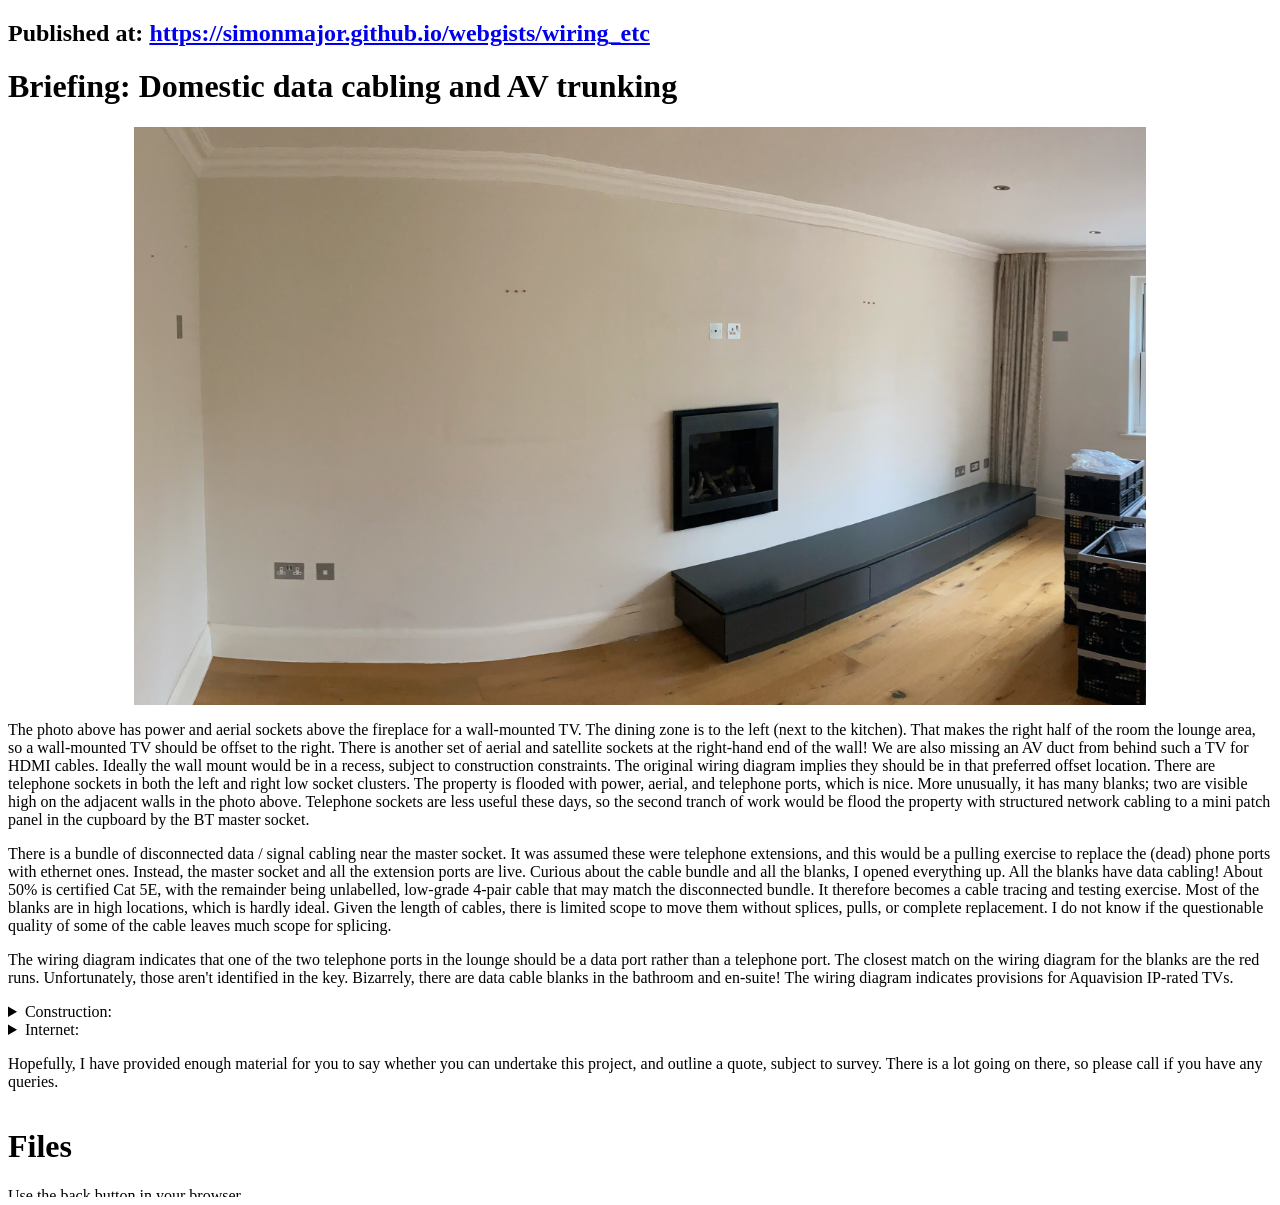
==== wiring_etc/index.html @ d9d8f2b2 "try css import" ====
<!doctype html>
<html lang="en-GB">
    <head>
        <meta charset="UTF-8" />
        <meta name="viewport" content="width=device-width, initial-scale=1" />
        <meta name="robots" content="noindex,nofollow" />
        <link rel="stylesheet" href="includes/styles.css" />
        <title>Briefing: Domestic data cabling and AV trunking</title>
        <script>
            const ghUsername = "simonmajor";
            const ghRepo = "webgists";
            const ghBasePath = "wiring_etc";
        </script>
    </head>
    <body>
        <nav>
            <h2>
                Published at:
                <script>
                    document.write(
                        `<a href="https://${ghUsername}.github.io/${ghRepo}/${ghBasePath}"" target="_top">https://${ghUsername}.github.io/${ghRepo}/${ghBasePath}</a>`
                    );
                </script>
            </h2>
        </nav>
        <h1>Briefing: Domestic data cabling and AV trunking</h1>
        <a href="pano_extract.jpeg"><img class="center80" src="pano_extract.jpeg" /></a>
        <p>
            The photo above has power and aerial sockets above the fireplace for a wall-mounted TV. The dining zone is
            to the left (next to the kitchen). That makes the right half of the room the lounge area, so a wall-mounted
            TV should be offset to the right. There is another set of aerial and satellite sockets at the right-hand end
            of the wall! We are also missing an AV duct from behind such a TV for HDMI cables. Ideally the wall mount
            would be in a recess, subject to construction constraints. The original wiring diagram implies they should
            be in that preferred offset location. There are telephone sockets in both the left and right low socket
            clusters. The property is flooded with power, aerial, and telephone ports, which is nice. More unusually, it
            has many blanks; two are visible high on the adjacent walls in the photo above. Telephone sockets are less
            useful these days, so the second tranch of work would be flood the property with structured network cabling
            to a mini patch panel in the cupboard by the BT master socket.
        </p>

        <p>
            There is a bundle of disconnected data / signal cabling near the master socket. It was assumed these were
            telephone extensions, and this would be a pulling exercise to replace the (dead) phone ports with ethernet
            ones. Instead, the master socket and all the extension ports are live. Curious about the cable bundle and
            all the blanks, I opened everything up. All the blanks have data cabling! About 50% is certified Cat 5E,
            with the remainder being unlabelled, low-grade 4-pair cable that may match the disconnected bundle. It
            therefore becomes a cable tracing and testing exercise. Most of the blanks are in high locations, which is
            hardly ideal. Given the length of cables, there is limited scope to move them without splices, pulls, or
            complete replacement. I do not know if the questionable quality of some of the cable leaves much scope for
            splicing.
        </p>

        <p>
            The wiring diagram indicates that one of the two telephone ports in the lounge should be a data port rather
            than a telephone port. The closest match on the wiring diagram for the blanks are the red runs.
            Unfortunately, those aren't identified in the key. Bizarrely, there are data cable blanks in the bathroom
            and en-suite! The wiring diagram indicates provisions for Aquavision IP-rated TVs.
        </p>

        <details>
            <summary>Construction:</summary>

            <ul>
                <li>
                    From the related flat construction plan "Gyproc Gyplyner Universal metal framed wall lining system
                    faced with 12.5mm plasterboard over 18mm ply lining to give overall 80mm." The wall socket boxes are
                    all deep-seated, consistent with that depth.
                </li>

                <li>
                    I measured a 24cm ceiling void above one of the bathroom spotlight positions. I have not checked the
                    rest, but I can say that the bathroom is lower than most of the apartment, and the hallway is lower
                    still. Other than they seem fairly consistent.
                </li>

                <li>Excluding the bathroom and en-suite, all ceilings are coved</li>

                <li>There is skirting everywhere you would expect it.</li>

                <li>Hot water underfloor heating.</li>
            </ul>
        </details>
        <details>
            <summary>Internet:</summary>

            <ul>
                <li>
                    The building is FTTP ready, and OpenReach will only provision fibre despite there being a live VDSL
                    signal.
                </li>

                <li>
                    Fiber is run to above front door. They will need to drill through the wall and install the Optical
                    Network Terminal.
                </li>

                <li>An ISP order has not been raised yet.</li>
            </ul>
        </details>

        <p>
            Hopefully, I have provided enough material for you to say whether you can undertake this project, and
            outline a quote, subject to survey. There is a lot going on there, so please call if you have any queries.
        </p>

        <iframe class="full" src="includes/files_pre.html" title="Files Include" sandbox style="height: 5rlh"></iframe>
        <script src="includes/files.js"></script>
        <div class="subst" id="listing"></div>
    </body>
</html>
---- wiring_etc/includes/styles.css ----
.center80 {
    display: block;
    margin-inline: auto;
    max-width: 80%;
}

iframe.full {
    width: 100%;
    /* height: auto; */
    min-height: 5rlh;
    display: block flow;
    overflow: auto;
    border: none;
    margin: 0;
    padding: 0;
}

.subst {
    margin-block: 0;
    padding: 0;
    display: block flow;
}

body.subst {
    margin-inline: 0;
}
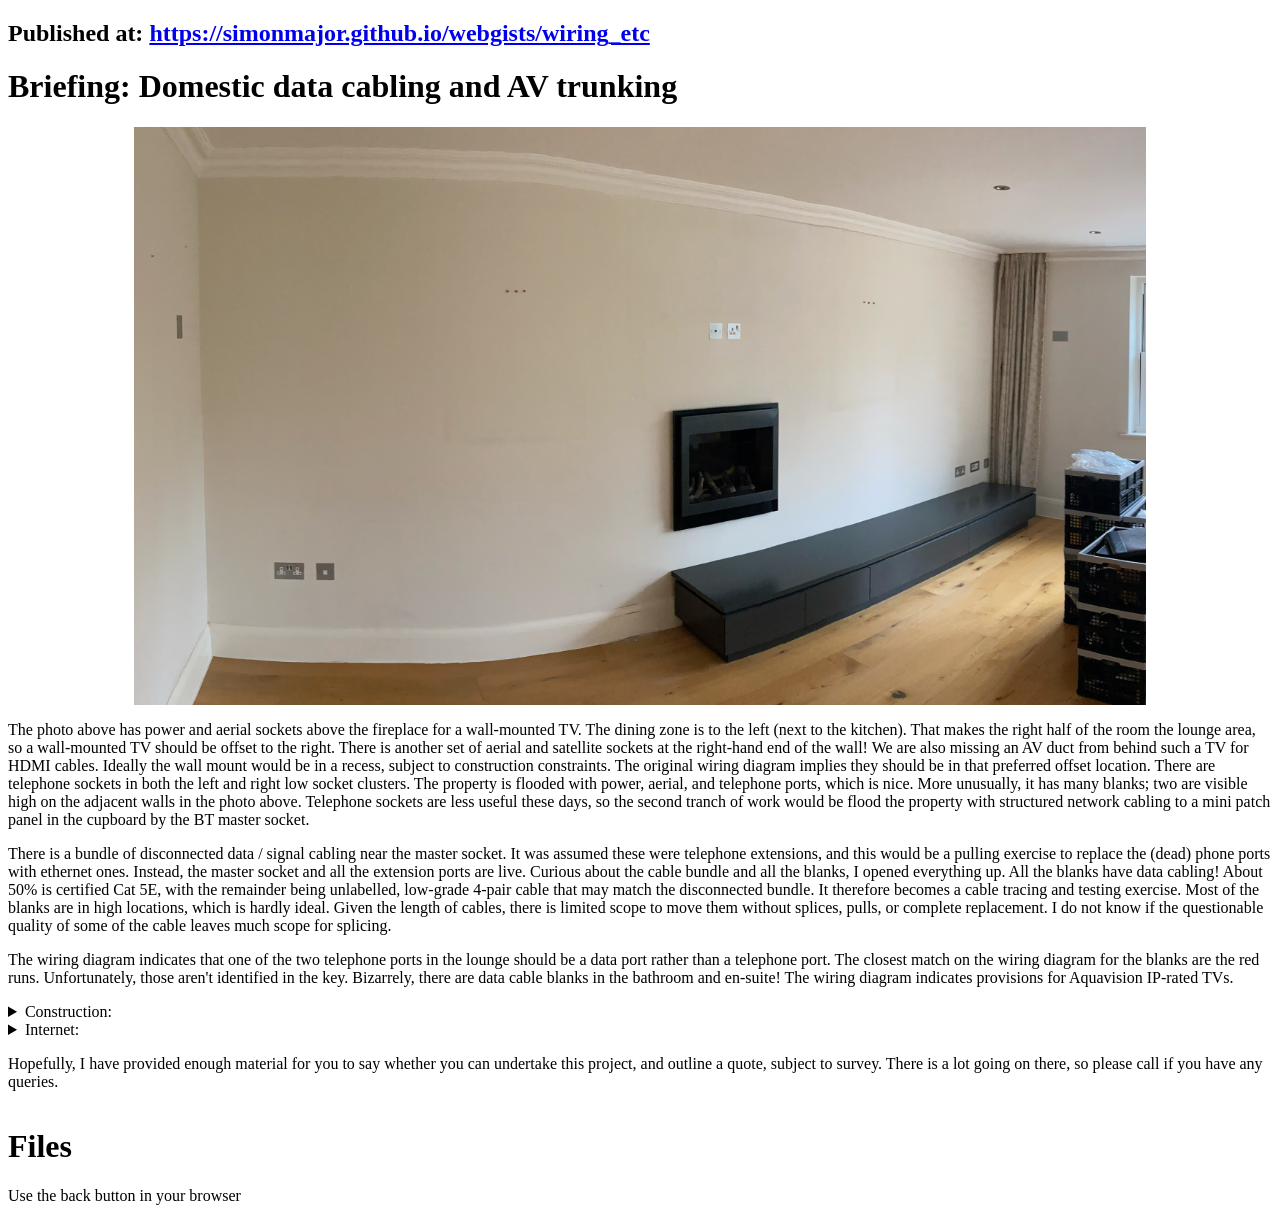
==== commit 8ec296d1: "“python3 -m http.server 8000” rendering OK with sandbox="allow-scripts"" ====
--- a/wiring_etc/index.html
+++ b/wiring_etc/index.html
@@ -24,7 +24,9 @@
             </h2>
         </nav>
         <h1>Briefing: Domestic data cabling and AV trunking</h1>
-        <a href="pano_extract.jpeg"><img class="center80" src="pano_extract.jpeg" /></a>
+        <a href="pano_extract.jpeg"
+            ><img class="center80" src="pano_extract.jpeg" alt="Extracted Panorama view of lounge wall"
+        /></a>
         <p>
             The photo above has power and aerial sockets above the fireplace for a wall-mounted TV. The dining zone is
             to the left (next to the kitchen). That makes the right half of the room the lounge area, so a wall-mounted
@@ -103,7 +105,7 @@
             outline a quote, subject to survey. There is a lot going on there, so please call if you have any queries.
         </p>
 
-        <iframe class="full" src="includes/files_pre.html" title="Files Include" sandbox style="height: 5rlh"></iframe>
+        <iframe class="full" src="includes/files_pre.html" title="Files Include" sandbox="allow-scripts" style="height: 6rlh"></iframe>
         <script src="includes/files.js"></script>
         <div class="subst" id="listing"></div>
     </body>
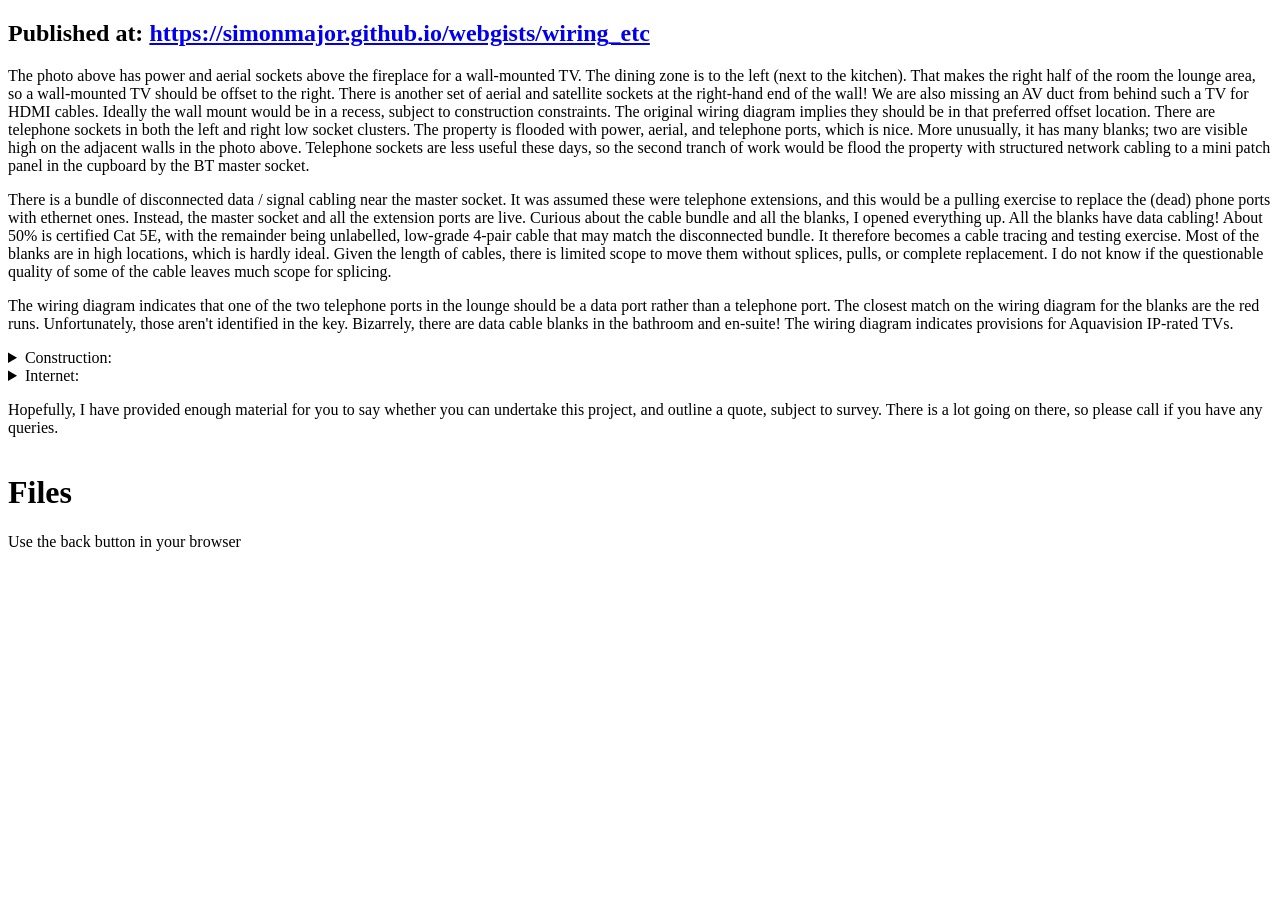
==== commit b60d58de: "Push to run AI assessment" ====
--- a/wiring_etc/index.html
+++ b/wiring_etc/index.html
@@ -5,12 +5,17 @@
         <meta name="viewport" content="width=device-width, initial-scale=1" />
         <meta name="robots" content="noindex,nofollow" />
         <link rel="stylesheet" href="includes/styles.css" />
+        <link rel="shortcut icon" type="image/x-icon" href="../favicon.ico" />
         <title>Briefing: Domestic data cabling and AV trunking</title>
         <script>
             const ghUsername = "simonmajor";
             const ghRepo = "webgists";
             const ghBasePath = "wiring_etc";
         </script>
+        <link rel="dns-prefetch" href="https://${ghUsername}.github.io" />
+        <link rel="prefetch" href="https://${ghUsername}.github.io/${ghRepo}/${ghBasePath}/includes/styles.css" />
+        <link rel="prefetch" href="pano_extract.jpeg" />
+        <link rel="prefetch" href="includes/files.js" />
     </head>
     <body>
         <nav>
@@ -23,10 +28,10 @@
                 </script>
             </h2>
         </nav>
-        <h1>Briefing: Domestic data cabling and AV trunking</h1>
-        <a href="pano_extract.jpeg"
+        <!-- <h1>Briefing: Domestic data cabling and AV trunking</h1>  -->
+        <!-- <a href="pano_extract.jpeg"
             ><img class="center80" src="pano_extract.jpeg" alt="Extracted Panorama view of lounge wall"
-        /></a>
+        /></a> -->
         <p>
             The photo above has power and aerial sockets above the fireplace for a wall-mounted TV. The dining zone is
             to the left (next to the kitchen). That makes the right half of the room the lounge area, so a wall-mounted
@@ -105,8 +110,17 @@
             outline a quote, subject to survey. There is a lot going on there, so please call if you have any queries.
         </p>
 
-        <iframe class="full" src="includes/files_pre.html" title="Files Include" sandbox="allow-scripts" style="height: 6rlh"></iframe>
-        <script src="includes/files.js"></script>
-        <div class="subst" id="listing"></div>
+        <section class="files">
+            <iframe
+                id="dynamic-iframe"
+                class="full"
+                src="includes/files_pre.html"
+                title="Files Include"
+                sandbox="allow-scripts allow-same-origin"></iframe>
+            <!-- style="height: 6.5rlh"></iframe> -->
+            <!-- onload='javascript:(function(o){o.style.height=o.contentWindow.document.body.scrollHeight+"px";}(this));' -->
+            <div class="subst" id="listing"></div>
+            <script src="includes/files.js"></script>
+        </section>
     </body>
 </html>
--- a/wiring_etc/includes/styles.css
+++ b/wiring_etc/includes/styles.css
@@ -6,10 +6,10 @@
 
 iframe.full {
     width: 100%;
-    /* height: auto; */
-    min-height: 5rlh;
+    /*height: auto;*/
+    /*min-height: 6rlh;*/
     display: block flow;
-    overflow: auto;
+    overflow: hidden;
     border: none;
     margin: 0;
     padding: 0;
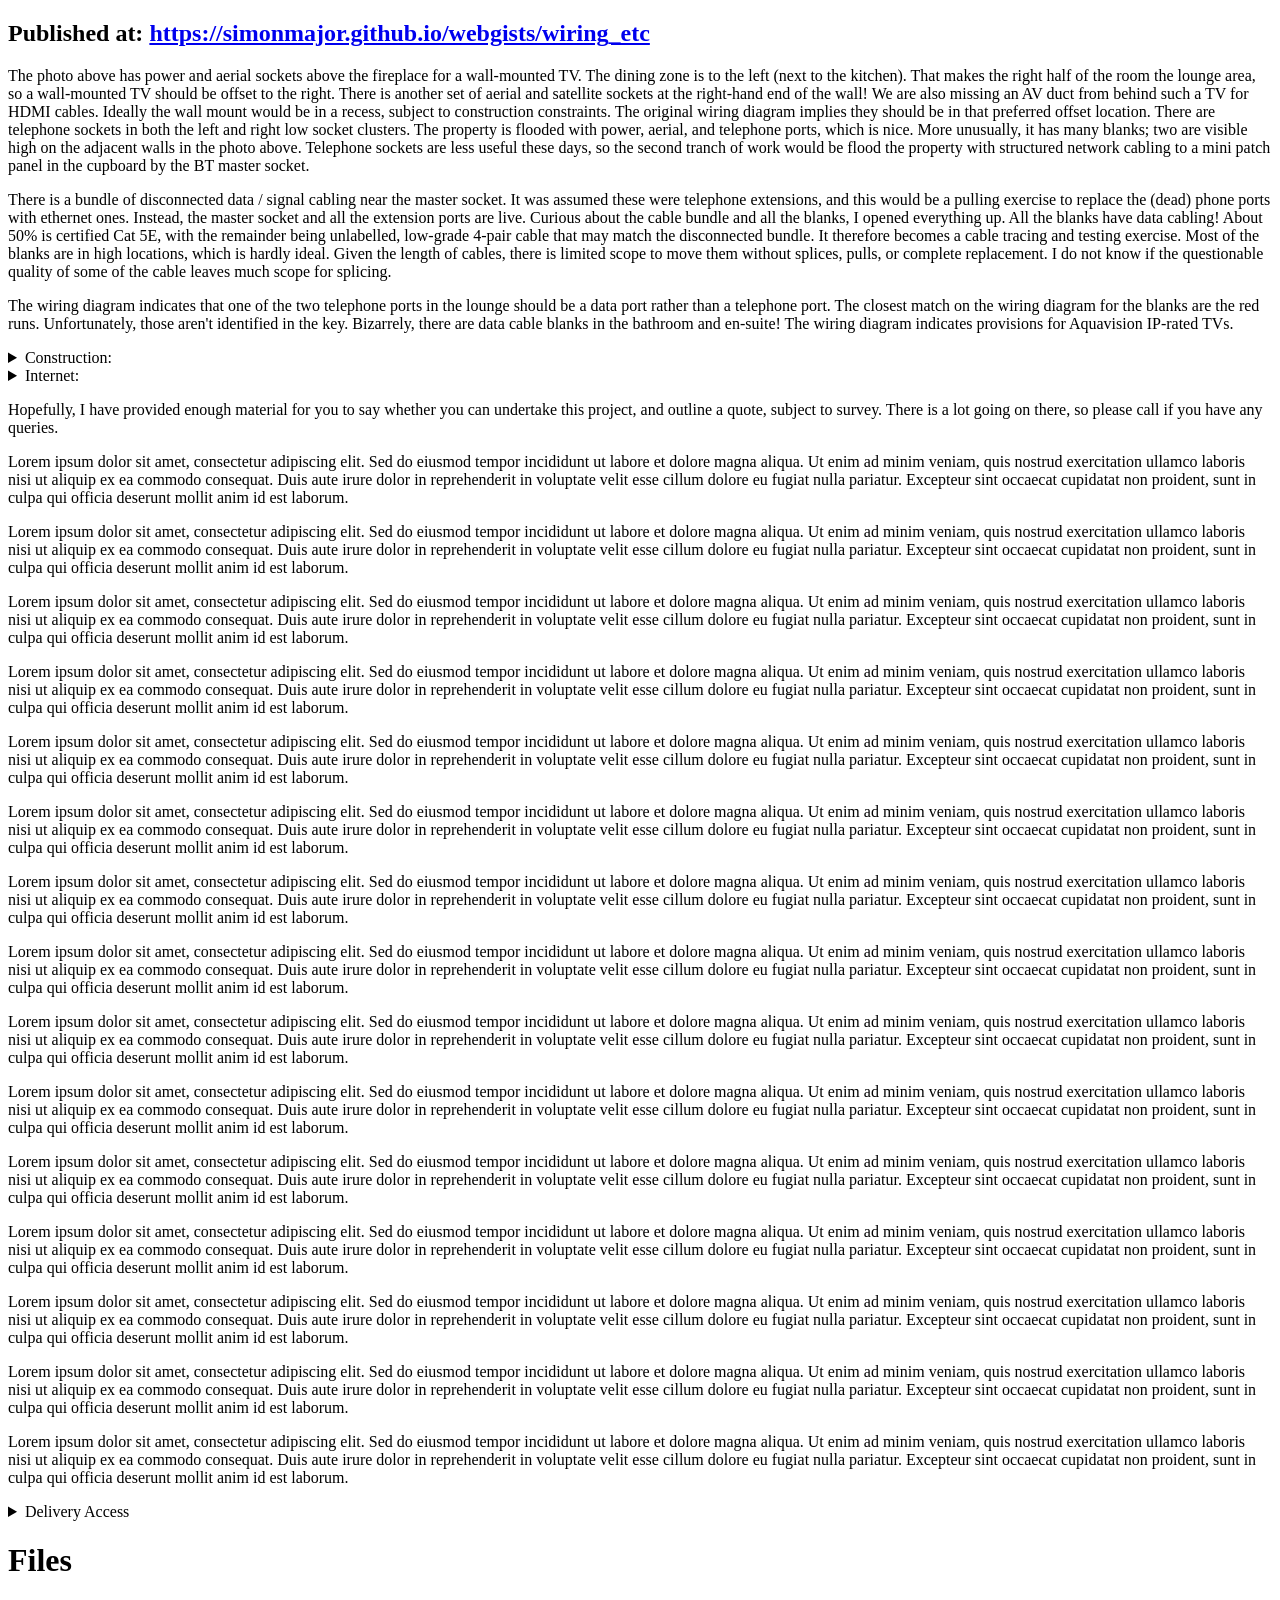
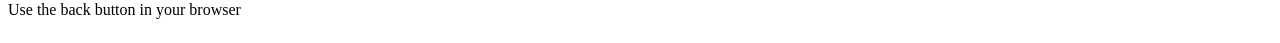
==== commit 7936520b: "switch workstations" ====
--- a/wiring_etc/index.html
+++ b/wiring_etc/index.html
@@ -12,13 +12,16 @@
             const ghRepo = "webgists";
             const ghBasePath = "wiring_etc";
         </script>
-        <link rel="dns-prefetch" href="https://${ghUsername}.github.io" />
+        <!-- <link rel="dns-prefetch" href="https://${ghUsername}.github.io" /> -->
+        <link rel="dns-prefetch" href="https://api.github.com" />
         <link rel="prefetch" href="https://${ghUsername}.github.io/${ghRepo}/${ghBasePath}/includes/styles.css" />
         <link rel="prefetch" href="pano_extract.jpeg" />
+        <link rel="prefetch" href="includes/ifparent.js" />
         <link rel="prefetch" href="includes/files.js" />
+        <link rel="prefetch" href="includes/ifchild.js" />
     </head>
     <body>
-        <nav>
+        <header>
             <h2>
                 Published at:
                 <script>
@@ -27,100 +30,234 @@
                     );
                 </script>
             </h2>
-        </nav>
-        <!-- <h1>Briefing: Domestic data cabling and AV trunking</h1>  -->
-        <!-- <a href="pano_extract.jpeg"
-            ><img class="center80" src="pano_extract.jpeg" alt="Extracted Panorama view of lounge wall"
+            <!-- <h1>Briefing: Domestic data cabling and AV trunking</h1>  -->
+        </header>
+        <main>
+            <!-- <a href="pano_extract.jpeg"
+            ><img
+                class="center80"
+                src="pano_extract.jpeg"
+                alt="Extracted Panorama view of lounge wall"
+                style="aspect-ratio: 5536 / 3168"
         /></a> -->
-        <p>
-            The photo above has power and aerial sockets above the fireplace for a wall-mounted TV. The dining zone is
-            to the left (next to the kitchen). That makes the right half of the room the lounge area, so a wall-mounted
-            TV should be offset to the right. There is another set of aerial and satellite sockets at the right-hand end
-            of the wall! We are also missing an AV duct from behind such a TV for HDMI cables. Ideally the wall mount
-            would be in a recess, subject to construction constraints. The original wiring diagram implies they should
-            be in that preferred offset location. There are telephone sockets in both the left and right low socket
-            clusters. The property is flooded with power, aerial, and telephone ports, which is nice. More unusually, it
-            has many blanks; two are visible high on the adjacent walls in the photo above. Telephone sockets are less
-            useful these days, so the second tranch of work would be flood the property with structured network cabling
-            to a mini patch panel in the cupboard by the BT master socket.
-        </p>
-
-        <p>
-            There is a bundle of disconnected data / signal cabling near the master socket. It was assumed these were
-            telephone extensions, and this would be a pulling exercise to replace the (dead) phone ports with ethernet
-            ones. Instead, the master socket and all the extension ports are live. Curious about the cable bundle and
-            all the blanks, I opened everything up. All the blanks have data cabling! About 50% is certified Cat 5E,
-            with the remainder being unlabelled, low-grade 4-pair cable that may match the disconnected bundle. It
-            therefore becomes a cable tracing and testing exercise. Most of the blanks are in high locations, which is
-            hardly ideal. Given the length of cables, there is limited scope to move them without splices, pulls, or
-            complete replacement. I do not know if the questionable quality of some of the cable leaves much scope for
-            splicing.
-        </p>
-
-        <p>
-            The wiring diagram indicates that one of the two telephone ports in the lounge should be a data port rather
-            than a telephone port. The closest match on the wiring diagram for the blanks are the red runs.
-            Unfortunately, those aren't identified in the key. Bizarrely, there are data cable blanks in the bathroom
-            and en-suite! The wiring diagram indicates provisions for Aquavision IP-rated TVs.
-        </p>
-
-        <details>
-            <summary>Construction:</summary>
-
-            <ul>
-                <li>
-                    From the related flat construction plan "Gyproc Gyplyner Universal metal framed wall lining system
-                    faced with 12.5mm plasterboard over 18mm ply lining to give overall 80mm." The wall socket boxes are
-                    all deep-seated, consistent with that depth.
-                </li>
-
-                <li>
-                    I measured a 24cm ceiling void above one of the bathroom spotlight positions. I have not checked the
-                    rest, but I can say that the bathroom is lower than most of the apartment, and the hallway is lower
-                    still. Other than they seem fairly consistent.
-                </li>
-
-                <li>Excluding the bathroom and en-suite, all ceilings are coved</li>
-
-                <li>There is skirting everywhere you would expect it.</li>
-
-                <li>Hot water underfloor heating.</li>
-            </ul>
-        </details>
-        <details>
-            <summary>Internet:</summary>
-
-            <ul>
-                <li>
-                    The building is FTTP ready, and OpenReach will only provision fibre despite there being a live VDSL
-                    signal.
-                </li>
-
-                <li>
-                    Fiber is run to above front door. They will need to drill through the wall and install the Optical
-                    Network Terminal.
-                </li>
-
-                <li>An ISP order has not been raised yet.</li>
-            </ul>
-        </details>
-
-        <p>
-            Hopefully, I have provided enough material for you to say whether you can undertake this project, and
-            outline a quote, subject to survey. There is a lot going on there, so please call if you have any queries.
-        </p>
-
-        <section class="files">
+            <p>
+                The photo above has power and aerial sockets above the fireplace for a wall-mounted TV. The dining zone
+                is to the left (next to the kitchen). That makes the right half of the room the lounge area, so a
+                wall-mounted TV should be offset to the right. There is another set of aerial and satellite sockets at
+                the right-hand end of the wall! We are also missing an AV duct from behind such a TV for HDMI cables.
+                Ideally the wall mount would be in a recess, subject to construction constraints. The original wiring
+                diagram implies they should be in that preferred offset location. There are telephone sockets in both
+                the left and right low socket clusters. The property is flooded with power, aerial, and telephone ports,
+                which is nice. More unusually, it has many blanks; two are visible high on the adjacent walls in the
+                photo above. Telephone sockets are less useful these days, so the second tranch of work would be flood
+                the property with structured network cabling to a mini patch panel in the cupboard by the BT master
+                socket.
+            </p>
+
+            <p>
+                There is a bundle of disconnected data / signal cabling near the master socket. It was assumed these
+                were telephone extensions, and this would be a pulling exercise to replace the (dead) phone ports with
+                ethernet ones. Instead, the master socket and all the extension ports are live. Curious about the cable
+                bundle and all the blanks, I opened everything up. All the blanks have data cabling! About 50% is
+                certified Cat 5E, with the remainder being unlabelled, low-grade 4-pair cable that may match the
+                disconnected bundle. It therefore becomes a cable tracing and testing exercise. Most of the blanks are
+                in high locations, which is hardly ideal. Given the length of cables, there is limited scope to move
+                them without splices, pulls, or complete replacement. I do not know if the questionable quality of some
+                of the cable leaves much scope for splicing.
+            </p>
+
+            <p>
+                The wiring diagram indicates that one of the two telephone ports in the lounge should be a data port
+                rather than a telephone port. The closest match on the wiring diagram for the blanks are the red runs.
+                Unfortunately, those aren't identified in the key. Bizarrely, there are data cable blanks in the
+                bathroom and en-suite! The wiring diagram indicates provisions for Aquavision IP-rated TVs.
+            </p>
+
+            <details>
+                <summary>Construction:</summary>
+
+                <ul>
+                    <li>
+                        From the related flat construction plan "Gyproc Gyplyner Universal metal framed wall lining
+                        system faced with 12.5mm plasterboard over 18mm ply lining to give overall 80mm." The wall
+                        socket boxes are all deep-seated, consistent with that depth.
+                    </li>
+
+                    <li>
+                        I measured a 24cm ceiling void above one of the bathroom spotlight positions. I have not checked
+                        the rest, but I can say that the bathroom is lower than most of the apartment, and the hallway
+                        is lower still. Other than they seem fairly consistent.
+                    </li>
+
+                    <li>Excluding the bathroom and en-suite, all ceilings are coved</li>
+
+                    <li>There is skirting everywhere you would expect it.</li>
+
+                    <li>Hot water underfloor heating.</li>
+                </ul>
+            </details>
+            <details>
+                <summary>Internet:</summary>
+
+                <ul>
+                    <li>
+                        The building is FTTP ready, and OpenReach will only provision fibre despite there being a live
+                        VDSL signal.
+                    </li>
+
+                    <li>
+                        Fiber is run to above front door. They will need to drill through the wall and install the
+                        Optical Network Terminal.
+                    </li>
+
+                    <li>An ISP order has not been raised yet.</li>
+                </ul>
+            </details>
+
+            <p>
+                Hopefully, I have provided enough material for you to say whether you can undertake this project, and
+                outline a quote, subject to survey. There is a lot going on there, so please call if you have any
+                queries.
+            </p>
+
+            <p>
+                Lorem ipsum dolor sit amet, consectetur adipiscing elit. Sed do eiusmod tempor incididunt ut labore et
+                dolore magna aliqua. Ut enim ad minim veniam, quis nostrud exercitation ullamco laboris nisi ut aliquip
+                ex ea commodo consequat. Duis aute irure dolor in reprehenderit in voluptate velit esse cillum dolore eu
+                fugiat nulla pariatur. Excepteur sint occaecat cupidatat non proident, sunt in culpa qui officia
+                deserunt mollit anim id est laborum.
+            </p>
+
+            <p>
+                Lorem ipsum dolor sit amet, consectetur adipiscing elit. Sed do eiusmod tempor incididunt ut labore et
+                dolore magna aliqua. Ut enim ad minim veniam, quis nostrud exercitation ullamco laboris nisi ut aliquip
+                ex ea commodo consequat. Duis aute irure dolor in reprehenderit in voluptate velit esse cillum dolore eu
+                fugiat nulla pariatur. Excepteur sint occaecat cupidatat non proident, sunt in culpa qui officia
+                deserunt mollit anim id est laborum.
+            </p>
+
+            <p>
+                Lorem ipsum dolor sit amet, consectetur adipiscing elit. Sed do eiusmod tempor incididunt ut labore et
+                dolore magna aliqua. Ut enim ad minim veniam, quis nostrud exercitation ullamco laboris nisi ut aliquip
+                ex ea commodo consequat. Duis aute irure dolor in reprehenderit in voluptate velit esse cillum dolore eu
+                fugiat nulla pariatur. Excepteur sint occaecat cupidatat non proident, sunt in culpa qui officia
+                deserunt mollit anim id est laborum.
+            </p>
+
+            <p>
+                Lorem ipsum dolor sit amet, consectetur adipiscing elit. Sed do eiusmod tempor incididunt ut labore et
+                dolore magna aliqua. Ut enim ad minim veniam, quis nostrud exercitation ullamco laboris nisi ut aliquip
+                ex ea commodo consequat. Duis aute irure dolor in reprehenderit in voluptate velit esse cillum dolore eu
+                fugiat nulla pariatur. Excepteur sint occaecat cupidatat non proident, sunt in culpa qui officia
+                deserunt mollit anim id est laborum.
+            </p>
+
+            <p>
+                Lorem ipsum dolor sit amet, consectetur adipiscing elit. Sed do eiusmod tempor incididunt ut labore et
+                dolore magna aliqua. Ut enim ad minim veniam, quis nostrud exercitation ullamco laboris nisi ut aliquip
+                ex ea commodo consequat. Duis aute irure dolor in reprehenderit in voluptate velit esse cillum dolore eu
+                fugiat nulla pariatur. Excepteur sint occaecat cupidatat non proident, sunt in culpa qui officia
+                deserunt mollit anim id est laborum.
+            </p>
+
+            <p>
+                Lorem ipsum dolor sit amet, consectetur adipiscing elit. Sed do eiusmod tempor incididunt ut labore et
+                dolore magna aliqua. Ut enim ad minim veniam, quis nostrud exercitation ullamco laboris nisi ut aliquip
+                ex ea commodo consequat. Duis aute irure dolor in reprehenderit in voluptate velit esse cillum dolore eu
+                fugiat nulla pariatur. Excepteur sint occaecat cupidatat non proident, sunt in culpa qui officia
+                deserunt mollit anim id est laborum.
+            </p>
+
+            <p>
+                Lorem ipsum dolor sit amet, consectetur adipiscing elit. Sed do eiusmod tempor incididunt ut labore et
+                dolore magna aliqua. Ut enim ad minim veniam, quis nostrud exercitation ullamco laboris nisi ut aliquip
+                ex ea commodo consequat. Duis aute irure dolor in reprehenderit in voluptate velit esse cillum dolore eu
+                fugiat nulla pariatur. Excepteur sint occaecat cupidatat non proident, sunt in culpa qui officia
+                deserunt mollit anim id est laborum.
+            </p>
+
+            <p>
+                Lorem ipsum dolor sit amet, consectetur adipiscing elit. Sed do eiusmod tempor incididunt ut labore et
+                dolore magna aliqua. Ut enim ad minim veniam, quis nostrud exercitation ullamco laboris nisi ut aliquip
+                ex ea commodo consequat. Duis aute irure dolor in reprehenderit in voluptate velit esse cillum dolore eu
+                fugiat nulla pariatur. Excepteur sint occaecat cupidatat non proident, sunt in culpa qui officia
+                deserunt mollit anim id est laborum.
+            </p>
+
+            <p>
+                Lorem ipsum dolor sit amet, consectetur adipiscing elit. Sed do eiusmod tempor incididunt ut labore et
+                dolore magna aliqua. Ut enim ad minim veniam, quis nostrud exercitation ullamco laboris nisi ut aliquip
+                ex ea commodo consequat. Duis aute irure dolor in reprehenderit in voluptate velit esse cillum dolore eu
+                fugiat nulla pariatur. Excepteur sint occaecat cupidatat non proident, sunt in culpa qui officia
+                deserunt mollit anim id est laborum.
+            </p>
+
+            <p>
+                Lorem ipsum dolor sit amet, consectetur adipiscing elit. Sed do eiusmod tempor incididunt ut labore et
+                dolore magna aliqua. Ut enim ad minim veniam, quis nostrud exercitation ullamco laboris nisi ut aliquip
+                ex ea commodo consequat. Duis aute irure dolor in reprehenderit in voluptate velit esse cillum dolore eu
+                fugiat nulla pariatur. Excepteur sint occaecat cupidatat non proident, sunt in culpa qui officia
+                deserunt mollit anim id est laborum.
+            </p>
+
+            <p>
+                Lorem ipsum dolor sit amet, consectetur adipiscing elit. Sed do eiusmod tempor incididunt ut labore et
+                dolore magna aliqua. Ut enim ad minim veniam, quis nostrud exercitation ullamco laboris nisi ut aliquip
+                ex ea commodo consequat. Duis aute irure dolor in reprehenderit in voluptate velit esse cillum dolore eu
+                fugiat nulla pariatur. Excepteur sint occaecat cupidatat non proident, sunt in culpa qui officia
+                deserunt mollit anim id est laborum.
+            </p>
+
+            <p>
+                Lorem ipsum dolor sit amet, consectetur adipiscing elit. Sed do eiusmod tempor incididunt ut labore et
+                dolore magna aliqua. Ut enim ad minim veniam, quis nostrud exercitation ullamco laboris nisi ut aliquip
+                ex ea commodo consequat. Duis aute irure dolor in reprehenderit in voluptate velit esse cillum dolore eu
+                fugiat nulla pariatur. Excepteur sint occaecat cupidatat non proident, sunt in culpa qui officia
+                deserunt mollit anim id est laborum.
+            </p>
+
+            <p>
+                Lorem ipsum dolor sit amet, consectetur adipiscing elit. Sed do eiusmod tempor incididunt ut labore et
+                dolore magna aliqua. Ut enim ad minim veniam, quis nostrud exercitation ullamco laboris nisi ut aliquip
+                ex ea commodo consequat. Duis aute irure dolor in reprehenderit in voluptate velit esse cillum dolore eu
+                fugiat nulla pariatur. Excepteur sint occaecat cupidatat non proident, sunt in culpa qui officia
+                deserunt mollit anim id est laborum.
+            </p>
+
+            <p>
+                Lorem ipsum dolor sit amet, consectetur adipiscing elit. Sed do eiusmod tempor incididunt ut labore et
+                dolore magna aliqua. Ut enim ad minim veniam, quis nostrud exercitation ullamco laboris nisi ut aliquip
+                ex ea commodo consequat. Duis aute irure dolor in reprehenderit in voluptate velit esse cillum dolore eu
+                fugiat nulla pariatur. Excepteur sint occaecat cupidatat non proident, sunt in culpa qui officia
+                deserunt mollit anim id est laborum.
+            </p>
+
+            <p>
+                Lorem ipsum dolor sit amet, consectetur adipiscing elit. Sed do eiusmod tempor incididunt ut labore et
+                dolore magna aliqua. Ut enim ad minim veniam, quis nostrud exercitation ullamco laboris nisi ut aliquip
+                ex ea commodo consequat. Duis aute irure dolor in reprehenderit in voluptate velit esse cillum dolore eu
+                fugiat nulla pariatur. Excepteur sint occaecat cupidatat non proident, sunt in culpa qui officia
+                deserunt mollit anim id est laborum.
+            </p>
+
             <iframe
-                id="dynamic-iframe"
+                id="delivacc"
                 class="full"
-                src="includes/files_pre.html"
-                title="Files Include"
+                src="includes/delivery_access.html"
+                title="Delivery Access"
                 sandbox="allow-scripts allow-same-origin"></iframe>
-            <!-- style="height: 6.5rlh"></iframe> -->
-            <!-- onload='javascript:(function(o){o.style.height=o.contentWindow.document.body.scrollHeight+"px";}(this));' -->
-            <div class="subst" id="listing"></div>
-            <script src="includes/files.js"></script>
-        </section>
+        </main>
+        <footer>
+            <section class="files">
+                <iframe
+                    class="full"
+                    src="includes/files_pre.html"
+                    title="Files Include"
+                    sandbox="allow-scripts allow-same-origin"></iframe>
+                <div class="subst" id="listing"></div>
+                <script src="includes/ifparent.js"></script>
+                <script src="includes/files.js"></script>
+            </section>
+        </footer>
     </body>
 </html>
--- a/wiring_etc/includes/styles.css
+++ b/wiring_etc/includes/styles.css
@@ -2,6 +2,7 @@
     display: block;
     margin-inline: auto;
     max-width: 80%;
+    aspect-ratio: 4032 × 3024;
 }
 
 iframe.full {
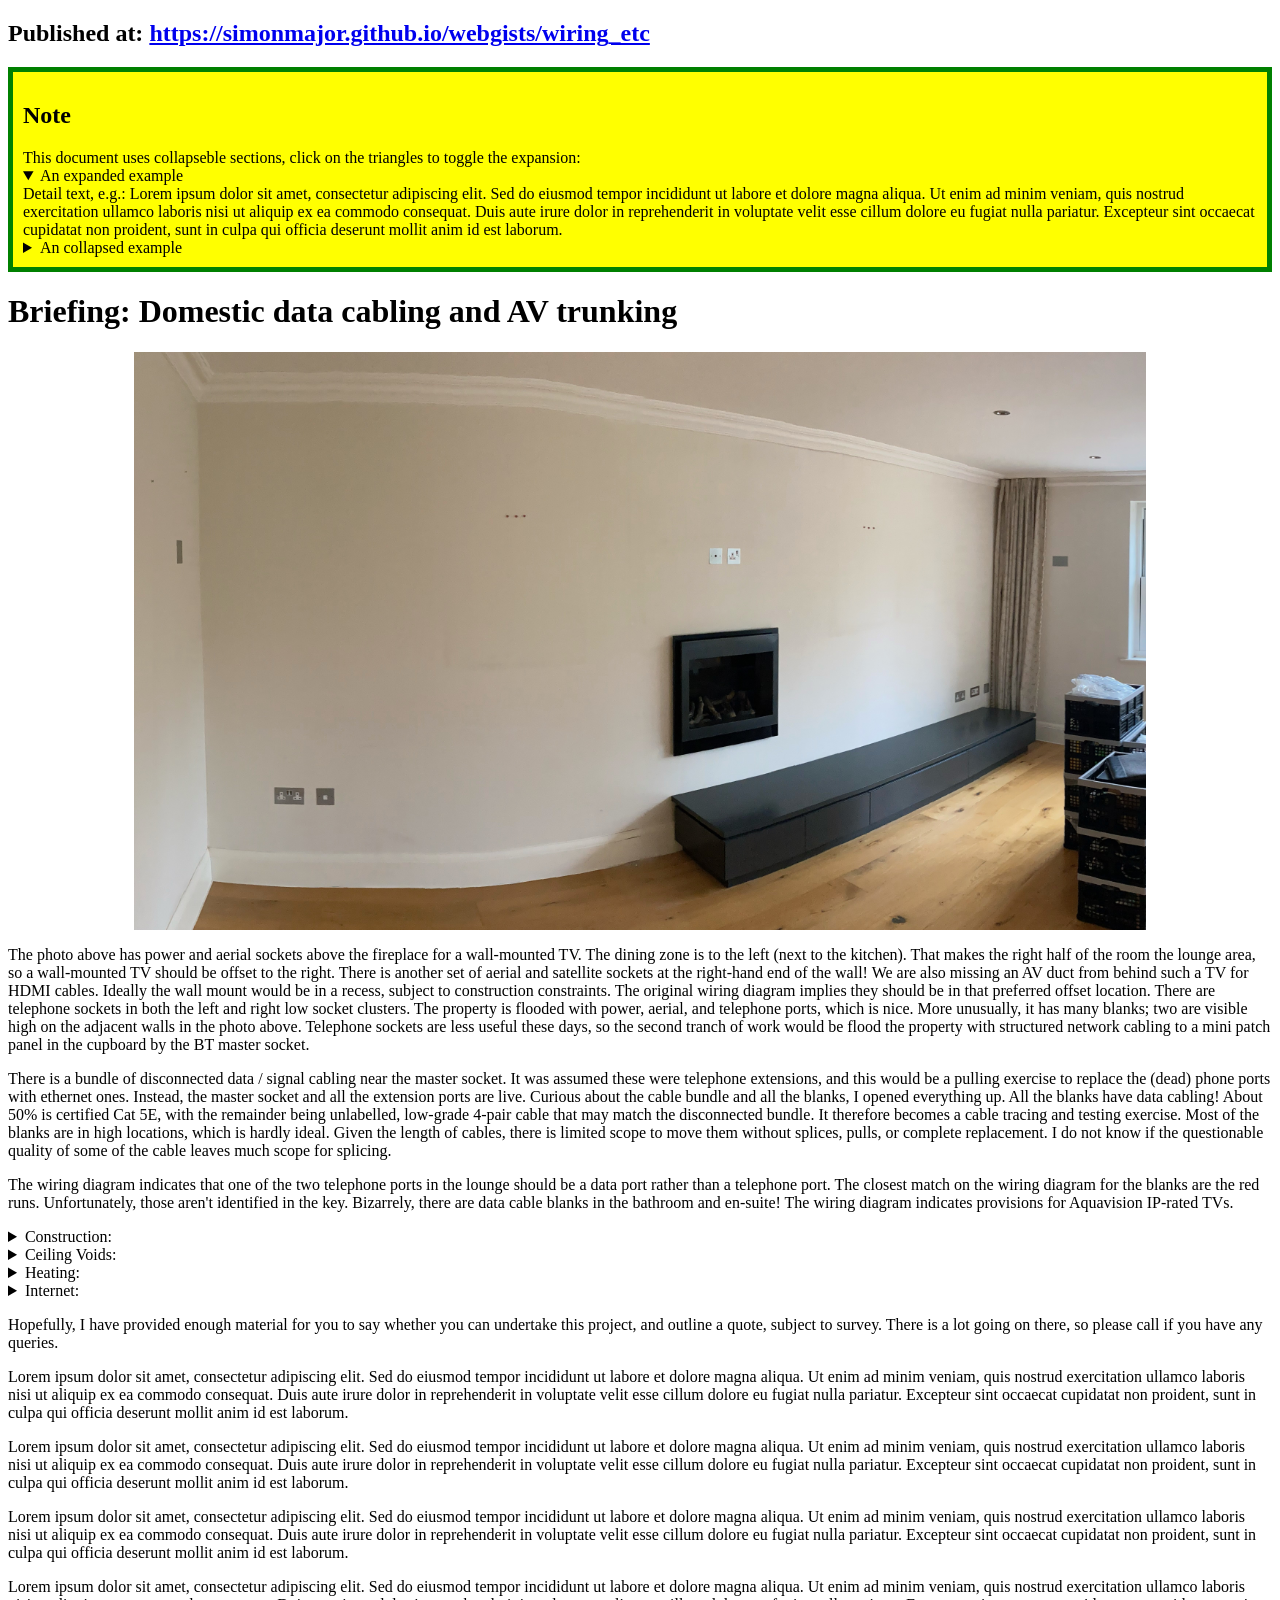
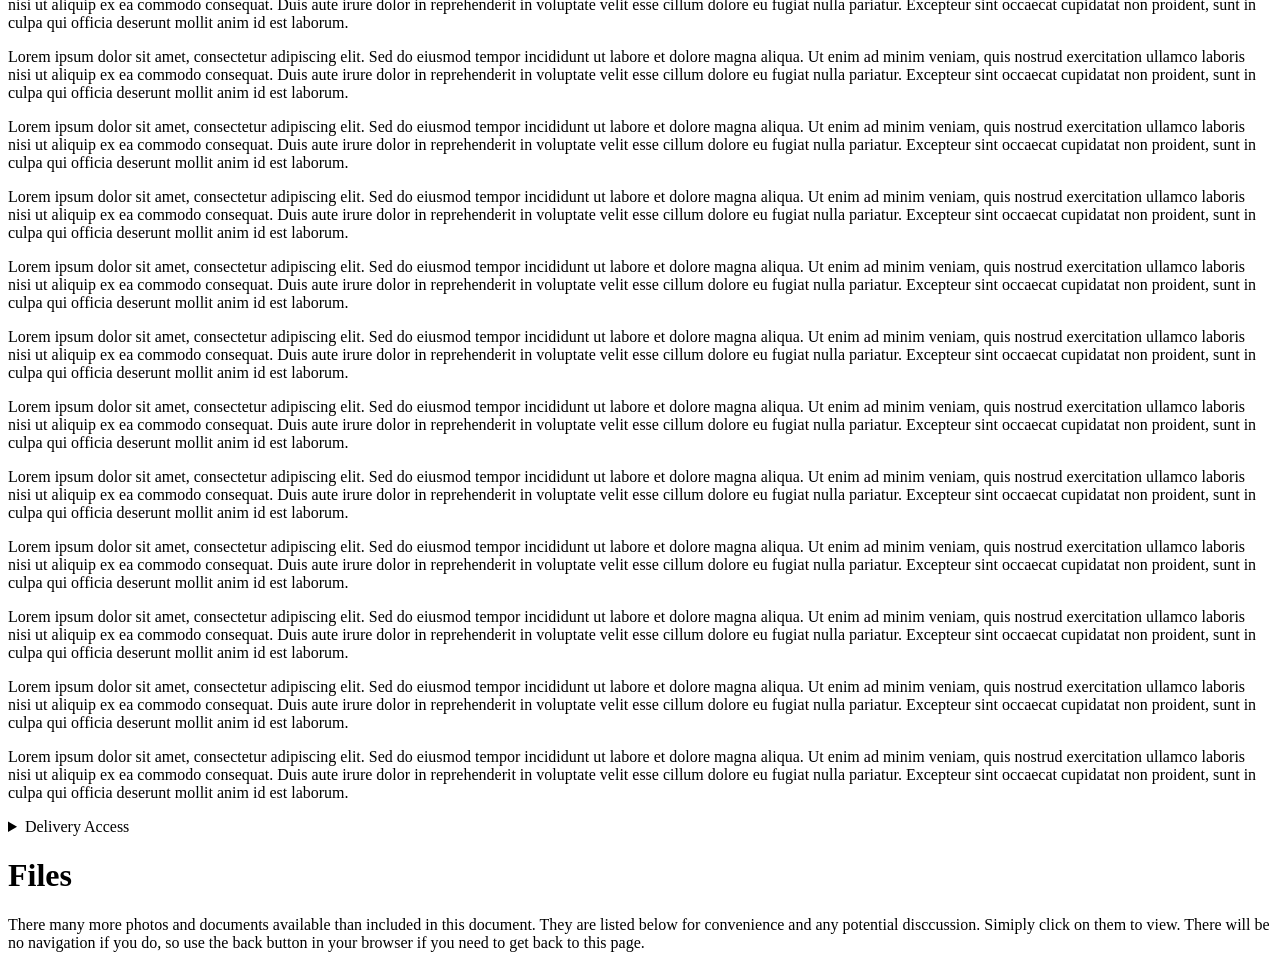
==== commit 19bfcf73: "Fixed included" ====
--- a/wiring_etc/index.html
+++ b/wiring_etc/index.html
@@ -30,16 +30,21 @@
                     );
                 </script>
             </h2>
-            <!-- <h1>Briefing: Domestic data cabling and AV trunking</h1>  -->
+            <iframe
+                class="full"
+                src="includes/expandnote.html"
+                title="Expandable Sections"
+                sandbox="allow-scripts allow-same-origin"></iframe>
+            <h1>Briefing: Domestic data cabling and AV trunking</h1>
         </header>
         <main>
-            <!-- <a href="pano_extract.jpeg"
-            ><img
-                class="center80"
-                src="pano_extract.jpeg"
-                alt="Extracted Panorama view of lounge wall"
-                style="aspect-ratio: 5536 / 3168"
-        /></a> -->
+            <a href="pano_extract.jpeg"
+                ><img
+                    class="center80"
+                    src="pano_extract.jpeg"
+                    alt="Extracted Panorama view of lounge wall"
+                    style="aspect-ratio: 5536 / 3168"
+            /></a>
             <p>
                 The photo above has power and aerial sockets above the fireplace for a wall-mounted TV. The dining zone
                 is to the left (next to the kitchen). That makes the right half of the room the lounge area, so a
@@ -73,29 +78,22 @@
                 bathroom and en-suite! The wiring diagram indicates provisions for Aquavision IP-rated TVs.
             </p>
 
-            <details>
-                <summary>Construction:</summary>
-
-                <ul>
-                    <li>
-                        From the related flat construction plan "Gyproc Gyplyner Universal metal framed wall lining
-                        system faced with 12.5mm plasterboard over 18mm ply lining to give overall 80mm." The wall
-                        socket boxes are all deep-seated, consistent with that depth.
-                    </li>
-
-                    <li>
-                        I measured a 24cm ceiling void above one of the bathroom spotlight positions. I have not checked
-                        the rest, but I can say that the bathroom is lower than most of the apartment, and the hallway
-                        is lower still. Other than they seem fairly consistent.
-                    </li>
-
-                    <li>Excluding the bathroom and en-suite, all ceilings are coved</li>
-
-                    <li>There is skirting everywhere you would expect it.</li>
-
-                    <li>Hot water underfloor heating.</li>
-                </ul>
-            </details>
+            <iframe
+                class="full"
+                src="includes/construction.html"
+                title="Construction"
+                sandbox="allow-scripts allow-same-origin"></iframe>
+            <iframe
+                class="full"
+                src="includes/ceilingvoids.html"
+                title="Ceiling Voids"
+                sandbox="allow-scripts allow-same-origin"></iframe>
+            <iframe
+                class="full"
+                src="includes/heating.html"
+                title="Heating"
+                sandbox="allow-scripts allow-same-origin"></iframe>
+
             <details>
                 <summary>Internet:</summary>
 
